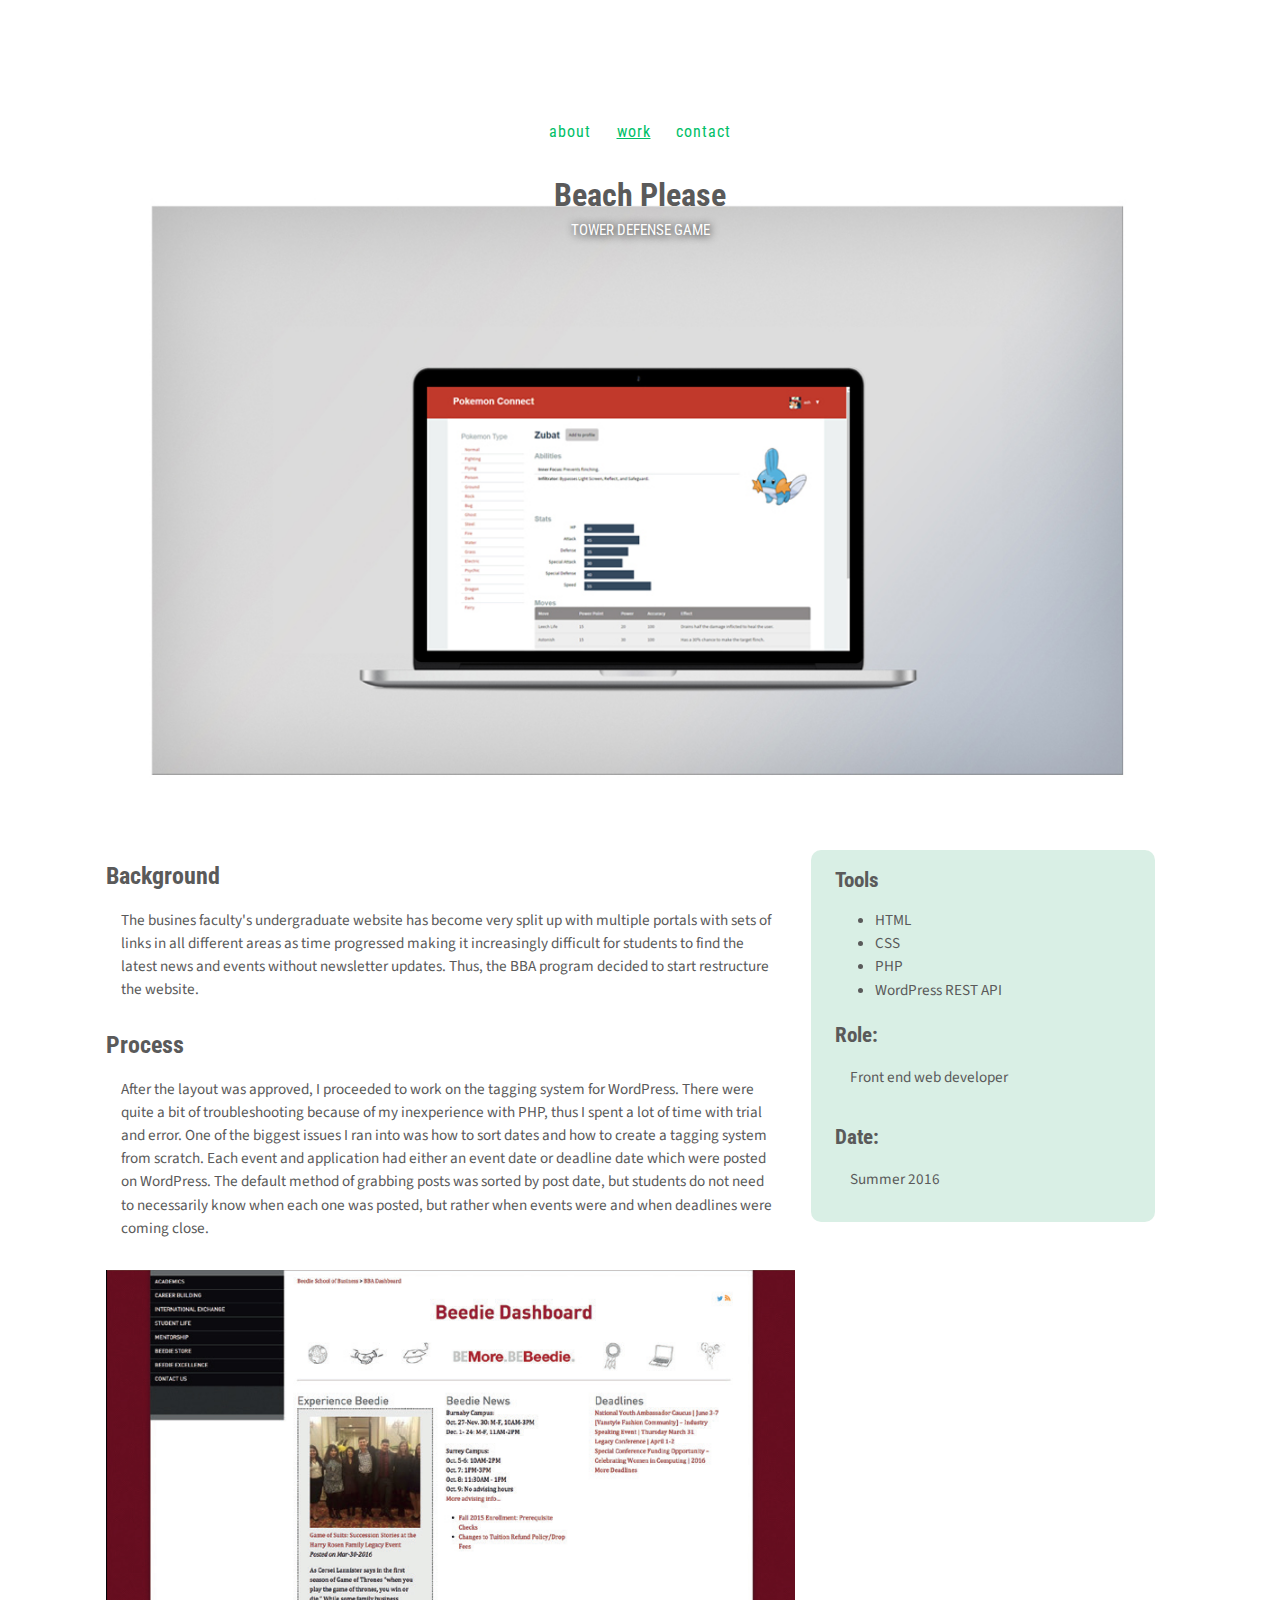
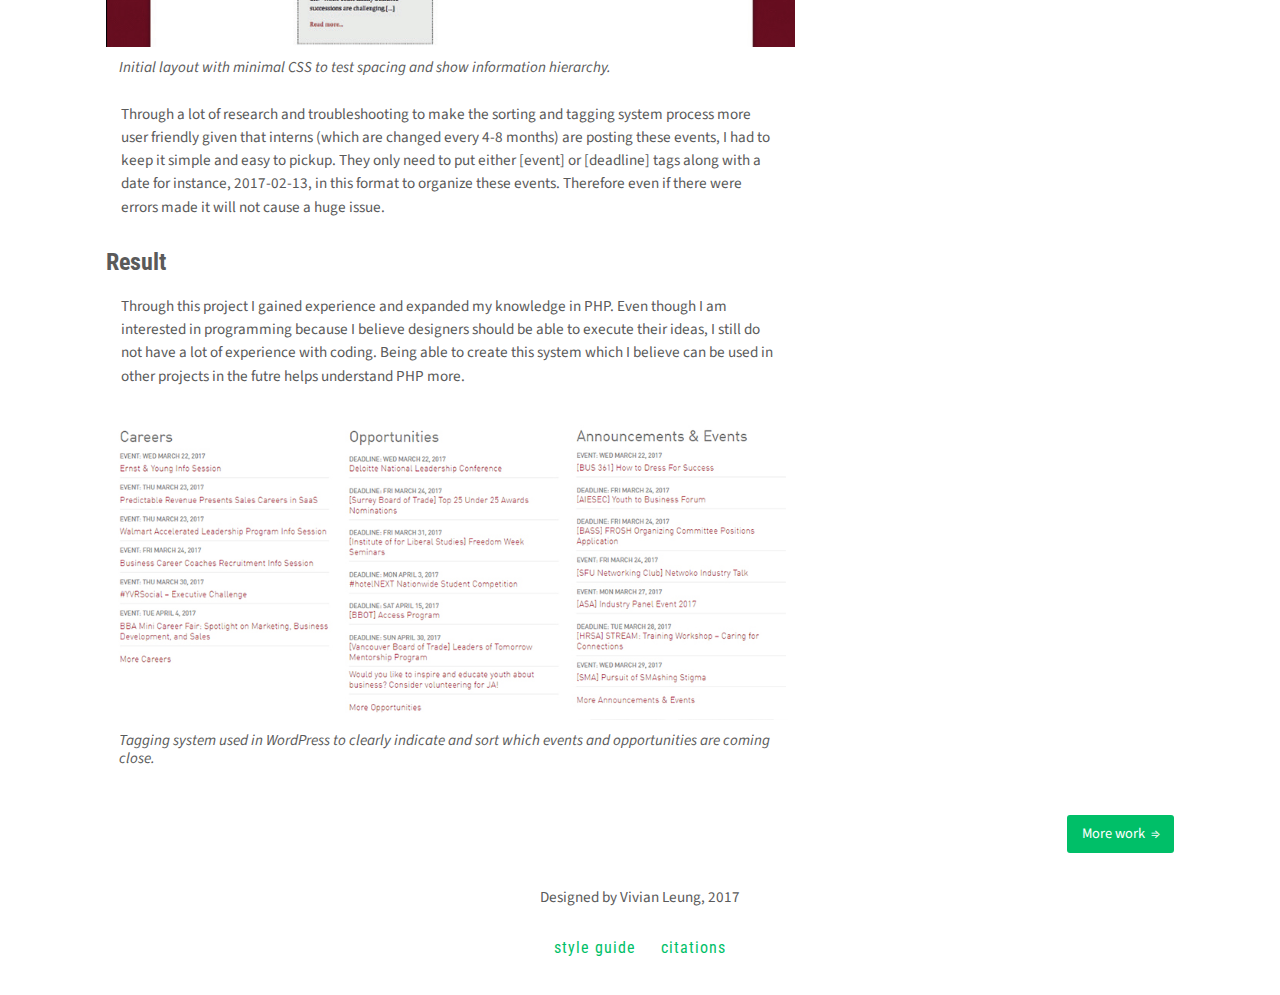
==== working_copy/beach-please.html @ 40e6fee7 "More mobile friendly, changed layout for work pages" ====
<!DOCTYPE HTML>
<html lang="en">
	<head>
		<title>Beach Please: Vivian Leung Portfolio</title>
		<meta charset="utf-8">
		<meta name="viewport" content="width=device-width, initial-scale=1.0">
		<!-- CSS Sheet -->
		<link rel="stylesheet" type="text/css" href="css/normalize.css">
		<link rel="stylesheet" type="text/css" href="css/main.css">
		<!-- Google Fonts -->
		<link href="https://fonts.googleapis.com/css?family=Roboto+Condensed:400,700|Source+Sans+Pro:400,600" rel="stylesheet">
		<!-- jQuery library -->
		<script src="https://ajax.googleapis.com/ajax/libs/jquery/3.2.0/jquery.min.js"></script>
	</head>
	<body>
		<div class="parallax" id="pokemon-project">
			<div class="header">
				<a href="index.html" id="logo"><div class="svg-container logo">
					<svg version="1.1" xmlns="http://www.w3.org/2000/svg" xmlns:xlink="http://www.w3.org/1999/xlink" x="0px" y="0px" viewBox="0 0 94 117" enable-background="new 0 0 94 117" xml:space="preserve">
						<g id="Layer_1">
							<g>
								<defs>
									<rect id="SVGID_1_" width="94" height="117"/>
								</defs>
								<clipPath id="SVGID_2_">
									<use xlink:href="#SVGID_1_"  overflow="visible"/>
								</clipPath>
								<g clip-path="url(#SVGID_2_)">
									<polyline fill="none" stroke="#FFFFFF" stroke-width="14" stroke-linecap="square" stroke-miterlimit="10" points="6.098,5.016 
										6.098,112.35 89.664,112.35 			"/>
									<path fill="none" stroke="#FFFFFF" stroke-linecap="square" stroke-linejoin="round" stroke-miterlimit="10" d="M11.591,5.016"/>
									<polyline fill="none" stroke="#FFFFFF" stroke-width="14" stroke-linecap="square" stroke-miterlimit="10" points="32.983,-18 
										32.983,95.699 111.031,-18 			"/>
								</g>
							</g>
						</g>
						<g id="Layer_2" display="none">
								<circle display="inline" fill="none" stroke="#FFFFFF" stroke-linecap="round" stroke-linejoin="round" stroke-miterlimit="10" cx="6.097" cy="118.656" r="120.061"/>
						</g>
					</svg>
				</div></a>
				<nav class="nav-bar">
					<a href="index.html#about">about</a>
					<a href="index.html#work" class="current">work</a>
					<a href="index.html#contact">contact</a>
				</nav>
				<h1>Beach Please</h1>
				<h4 class="subtitle">Tower defense game</h4>
			</div>
		</div>
		<div class="body-container">
			<div class="grid-row work">
				<div class="grid-col-2of3 work-info">
					<h2>Background</h2>
					<p>The busines faculty's undergraduate website has become very split up with multiple portals with sets of links in all different areas as time progressed making it increasingly difficult for students to find the latest news and events without newsletter updates. Thus, the BBA program decided to start restructure the website.</p>
					<h2>Process</h2>
					<p>After the layout was approved, I proceeded to work on the tagging system for WordPress. There were quite a bit of troubleshooting because of my inexperience with PHP, thus I spent a lot of time with trial and error. One of the biggest issues I ran into was how to sort dates and how to create a tagging system from scratch. Each event and application had either an event date or deadline date which were posted on WordPress. The default method of grabbing posts was sorted by post date, but students do not need to necessarily know when each one was posted, but rather when events were and when deadlines were coming close.</p>
					<figure>
						<img src="img/beedie-dashboard-2.jpg" alt="Initial layout to test spacing">
						<figcaption>Initial layout with minimal CSS to test spacing and show information hierarchy.</figcaption>
					</figure>
					<p>Through a lot of research and troubleshooting to make the sorting and tagging system process more user friendly given that interns (which are changed every 4-8 months) are posting these events, I had to keep it simple and easy to pickup. They only need to put either [event] or [deadline] tags along with a date for instance, 2017-02-13, in this format to organize these events. Therefore even if there were errors made it will not cause a huge issue.</p>
					<h2>Result</h2>
					<p>Through this project I gained experience and expanded my knowledge in PHP. Even though I am interested in programming because I believe designers should be able to execute their ideas, I still do not have a lot of experience with coding. Being able to create this system which I believe can be used in other projects in the futre helps understand PHP more.</p>
					<figure>
						<img src="img/beedie-dashboard-3.jpg" alt="Date sorting clearly labelled">
						<figcaption>Tagging system used in WordPress to clearly indicate and sort which events and opportunities are coming close.</figcaption>
					</figure>
				</div>
				<div class="grid-col-1of3 work-details">
					<h3>Tools</h3>
					<ul>
						<li>HTML</li>
						<li>CSS</li>
						<li>PHP</li>
						<li>WordPress REST API</li>
					</ul>
					<h3>Role:</h3>
					<p>Front end web developer</p>
					<h3>Date:</h3>
					<p>Summer 2016</p>
				</div>
			</div>
			<div>
				<a href="index.html#work" class="button">More work &nbsp;&rArr;</a>
			</div>
		</div>
		<footer class="front-page">
			<p>Designed by Vivian Leung, 2017</p>
			<nav class="nav-bar">
				<a href="style-guide.html" target="_blank">style guide</a>
				<a href="citations.html" target="_blank">citations</a>
			</nav>
		</footer>
	</body>
</html>
---- working_copy/css/main.css ----
body,
html {
    height: 100%
}

h2,
h3 {
    margin-top: .8rem
}

a,
img {
    -webkit-transition: .5s ease
}

.grid-row:after,
nav.nav-bar a:after {
    content: ''
}

*,
:after,
:before {
    box-sizing: border-box
}

html {
    min-height: 100%
}

body {
    font-family: 'Source Sans Pro', sans-serif;
    color: #5A5A5A;
    margin: 0;
    padding: 0;
    background: #FFF
}

.body-container {
    position: relative;
    max-width: 1100px;
    display: block;
    margin-left: auto;
    margin-right: auto;
    margin-bottom: 2rem;
    padding: 0 1em
}

code,
nav.nav-bar a {
    display: inline-block
}

.who {
    position: absolute;
    left: 0;
    right: 0;
    top: 30%;
    margin: auto;
}

.who h1 {
    font-size: 3em;
    text-shadow: 1px 1px 10px #000
}

.who h4 {
    font-size: 1.3em;
    text-shadow: 1px 1px 8px #000
}

.front-page {
    padding: 1.5em;
    min-height: initial;
    position: initial;
    bottom: initial
}

.about {
	text-align: center;
}

h1,
h2,
h3,
h4 {
    font-family: 'Roboto Condensed', sans-serif;
    margin-bottom: 0;
    color: #5A5A5A
}

.grid-col-1of5 h2 {
    text-align: right
}

[class^="grid-col"].work-details {
    padding: 0 1.5em;
    background: rgba(0, 148, 81, 0.15);
    border-radius: 10px;
}

.work-details h3 {
    padding-top: 0.3em;
}

.work-details ul li {
    list-style-type: disc;
}

.contact-details {
    text-align: center;
}

.header,
footer {
    text-align: center;
}

h3 {
    font-size: 20.8px;
    font-size: 1.3rem
}

h4 {
    margin-top: .5rem;
    text-transform: uppercase;
    color: #BABABA;
    font-size: 15.2px;
    font-size: .95rem;
    font-weight: 400
}

h4.subtitle {
    color: #FFF
}

h4.subtitle.front-page {
    text-transform: none;
    letter-spacing: 1px;
    padding: 0
}

hr {
    width: 75%;
    margin: 4em auto 2em
}

code {
    font-family: monospace;
    font-size: 1.1em;
    padding: .8em;
    background: #D6D6D6;
    width: 100%
}

figure {
    margin: 0
}

figcaption {
    font-size: 15.2px;
    font-size: .95rem;
    padding: .5rem .8rem;
    font-style: italic
}

a {
    color: #00BF68;
    text-decoration: none;
    transition: .5s ease
}

a:focus,
a:hover {
    color: #3C6D55
}

nav.nav-bar a {
    font-family: 'Roboto Condensed', sans-serif;
    font-weight: 400;
    margin: .7rem;
    letter-spacing: 1px;
    font-size: 16px;
    font-size: 1rem
}

nav.nav-bar a:after {
    display: block;
    height: 1px;
    width: 0;
    background: 0 0;
    -webkit-transition: width .5s ease, background-color .5s ease;
    transition: width .5s ease, background-color .5s ease
}

footer,
img {
    width: 100%
}

nav.nav-bar a:focus:after,
nav.nav-bar a:hover:after {
    width: 100%;
    background: #3C6D55
}

.current {
    text-decoration: underline
}

footer {
    padding: .5rem;
    position: absolute;
    bottom: 0
}

a,
li,
p {
    font-size: 15.2px;
    font-size: .95rem;
    line-height: 23.2px;
    line-height: 1.45rem
}

ul li {
    list-style-type: none
}

img {
    transition: .5s ease
}

img.logo {
    width: initial
}

a img:focus,
a img:hover {
    opacity: .7;
    -ms-filter: "progid:DXImageTransform.Microsoft.Alpha(Opacity=70)"
}

.header {
    max-width: 1200px;
    display: block;
    margin-right: auto;
    margin-left: auto;
    padding-top: 2em
}

.header p {
    margin: 0;
    font-weight: 600
}

.header.front-page h1,
.header.front-page p {
    color: #FFF
}

.button {
    padding: .5em 1em;
    background: #00BF68;
    color: #FFF;
    display: inline-block;
    border-radius: 3px;
    -webkit-transition: .5s ease;
    transition: .5s ease;
    border: none;
    font-size: 14.4px;
    font-size: .9rem;
    float: right
}

.button:focus,
.button:hover {
    background: #2B905F;
    cursor: pointer;
    color: #FFF
}

.style-guide-render {
    padding: 0 1em;
    background: #f1f1f1
}

.style-guide-render.color {
    padding: 2em;
    color: #FFF
}

.style-guide-render.color p {
    text-align: center;
    margin-top: 0;
    margin-bottom: 0;
    font-size: 16px;
    font-size: 1rem
}

a#logo,
img#portrait {
    margin: auto;
    display: block
}

.style-guide-render#dark-grey {
    background: #5A5A5A
}

.style-guide-render#light-grey {
    background: #BABABA
}

.style-guide-render#mint {
    background: #00BF68
}

.parallax {
    height: 90%;
    background-attachment: fixed;
    background-position: center;
    background-repeat: no-repeat;
    background-size: cover;
    min-height: 545px;
    -webkit-transition: .33s ease-in-out;
    transition: .33s ease-in-out
}

.parallax#front-page {
    background-image: url(../img/Header-img.jpg)
}

.parallax#pokemon-project {
    background-image: url(../img/test-project-1.jpg)
}

.parallax#beedie-dashboard {
    background-image: url(../img/beedie-dashboard-1.jpg)
}

.svg-container {
    overflow-x: auto;
    overflow-y: hidden
}

.svg-container object {
    width: 100%;
}

.svg-container.logo svg {
    height: 70px
}

img#portrait {
    width: 50%
}

a#logo {
    width: 56px
}

.grid-row {
    padding: 0 0 1rem;
    display: flex;
    align-items: flex-start;
}

.grid-row.work {
    padding: 2.5rem 0
}

.grid-col-1of2 {
    width: 47.8%;
    margin-right: 1em
}

.grid-col-1of3 {
    width: 32.25%;
    margin-right: 1em
}

.grid-col-2of3 {
    width: 64.5%;
    margin-right: 1em; 
}

.grid-col-1of5 {
    width: 19.5%;
    margin-right: 1em
}

.grid-col-4of5 {
    width: 79%;
    margin-right: 1em
}

.grid-col-1of2:first-child,
.grid-col-1of3:first-child,
.grid-col-2of3:first-child,
.grid-col-1of5:first-child {
    margin-left: 0
}

.grid-col-1of2:last-child,
.grid-col-1of3:last-child,
.grid-col-4of5:last-child {
    margin-right: 0
}

[class^=grid-col-] {
    float: left;
    padding: 0
}

[class^=grid-col-] p {
    margin-top: .2em;
    padding: 1em;
}


.grid-row:after {
    display: block;
    clear: both
}

@media (max-width:70em) {
    .grid-col-1of3 {
        width: 31.5%
    }
    .grid-col-2of3 {
        width: 63%;
    }
    .grid-col-1of2 {
        width: 45.8%;
        margin-right: 1em
    }
    .grid-col-1of5 {
        width: 19%;
        margin-right: 1em
    }
    .grid-col-4of5 {
        width: 78%;
        margin-right: 1em
    }
    .grid-row img#portrait {
        width: 70%
    }
}

@media (max-width:45em) {
    .body-container {
        margin-bottom: 0;
    }
    .grid-row img#portrait,
    a.button {
        width: 100%
    }
    .grid-row .grid-col-1of5 h2,
    a.button {
        text-align: center
    }
    a.button {
        display: block;
        margin: auto;
        width: 90%;
        float: none;
    }
    .grid-col-1of2,
    .grid-col-1of3,
    .grid-col-2of3,
    .grid-col-1of5,
    .grid-col-4of5 {
        width: 100%;
        margin-left: 0;
        margin-right: 0;
        margin-bottom: .7em
    }
    div.parallax {
        height: 80%;
        min-height: initial
    }
    .grid-row.work h2 {
        text-align: center;
    }
    .grid-row {
        flex-direction: column;
    }
    .work-details {
        order: 1;
    }
    .work-info {
        order: 2;
    }
}

@media screen and (max-height:50em) {
    div.parallax#front-page {
        background-image: url(../img/Header-img-1.jpg)
    }
    /*div.parallax#pokemon-project {
        background-image: url(../img/pokemon-project-header-2.jpg)
    }*/

    .parallax#pokemon-project {
        background-image: url(../img/test-project-1-narrow.jpg)
    }
    div.parallax#beedie-dashboard {
        background-image: url(../img/beedie-dashboard-header-2.jpg)
    }
    .parallax .header h4 {
        text-shadow: 1px 1px 8px #000
    }
    .svg-container object {
        width: 850px;
    }

    .who h1 {
        font-size: 2em;
        text-shadow: 1px 1px 10px #000
    }

    .who h4 {
        font-size: 1.1em;
        text-shadow: 1px 1px 8px #000
    }
}

@media screen and (min-height:37em) and (min-width: 55em) and (max-height: 60em) {
    div.parallax#front-page {
        background-image: url(../img/Header-img-1.jpg)
    }
    /*div.parallax#pokemon-project {
        background-image: url(../img/pokemon-project-header-2.jpg)
    }*/

    .parallax#pokemon-project {
        background-image: url(../img/test-project-1-wide.jpg)
    }
    div.parallax#beedie-dashboard {
        background-image: url(../img/beedie-dashboard-header-2.jpg)
    }
    .parallax .header h4 {
        text-shadow: 1px 1px 8px #000
    }

    .svg-container object {
        width: 850px;
    }
}

@media (orientation: landscape) {
    .who {
        top: 39%;
    }
}
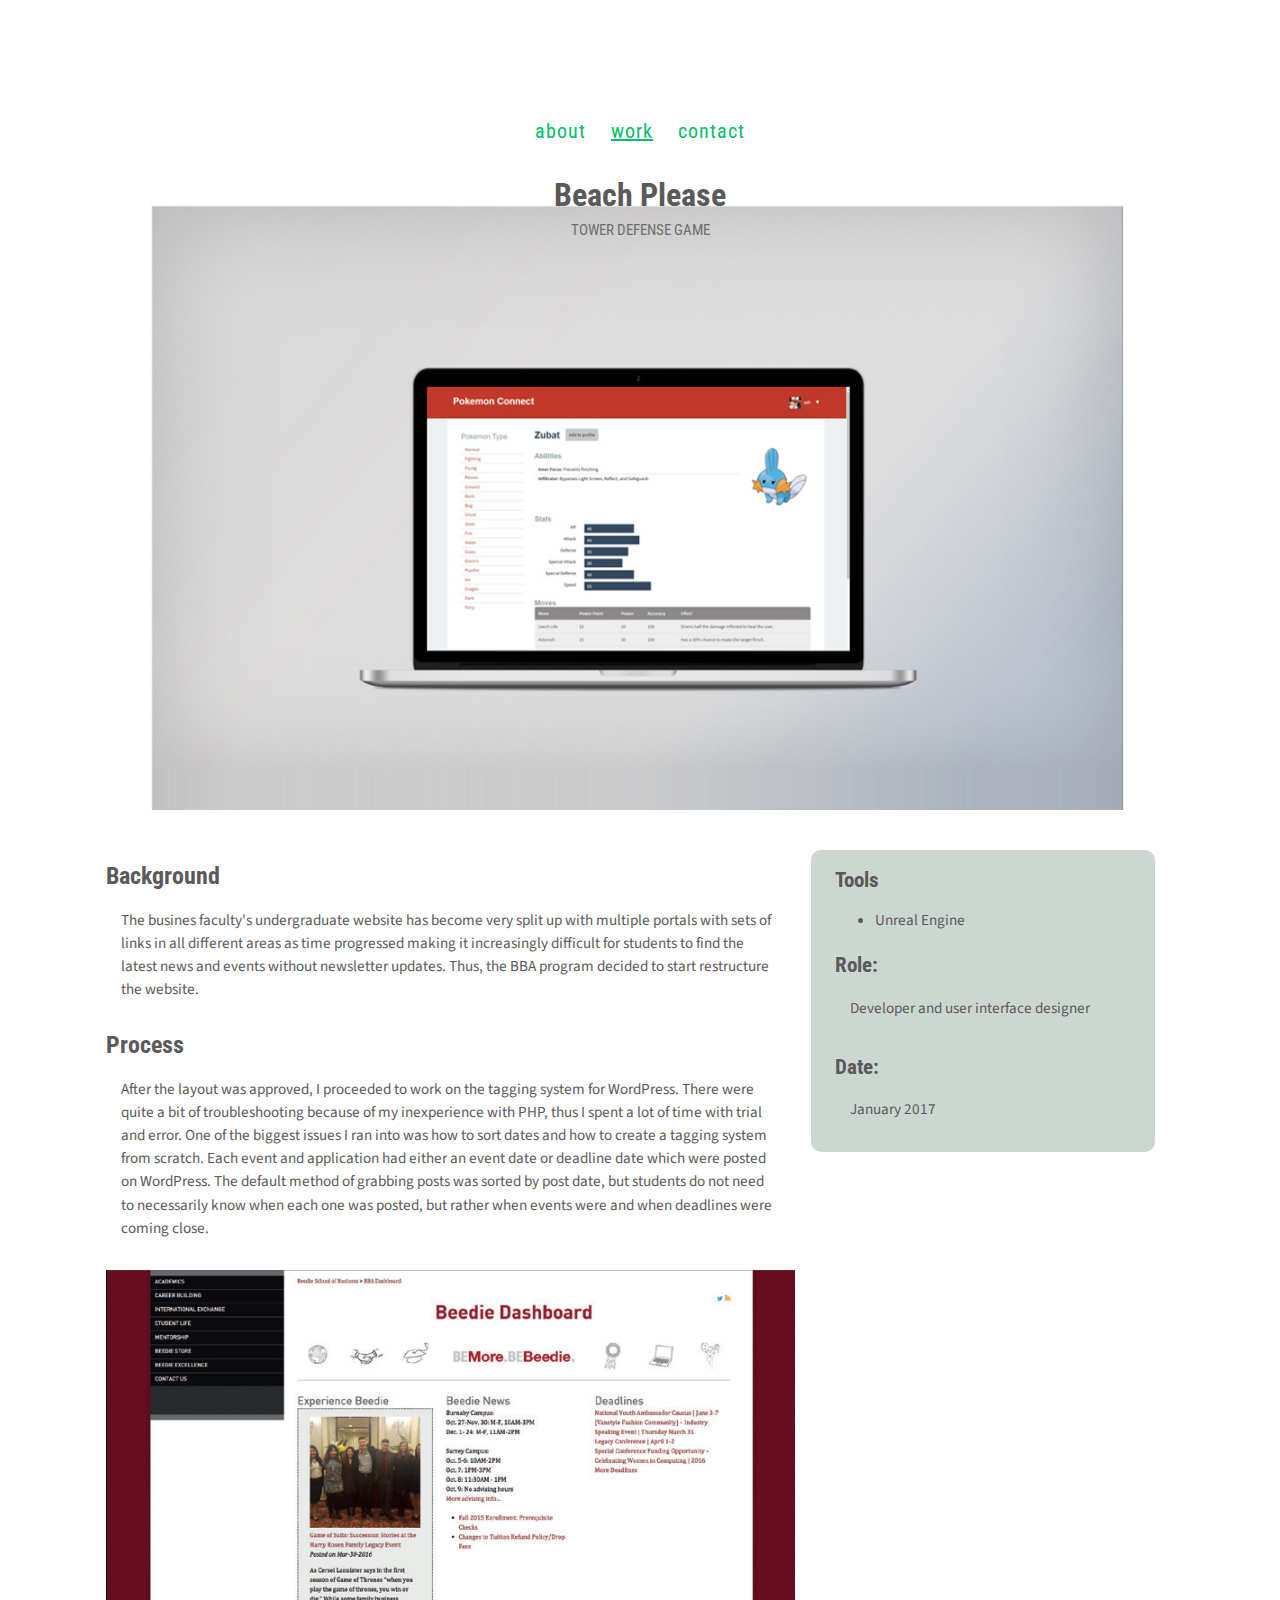
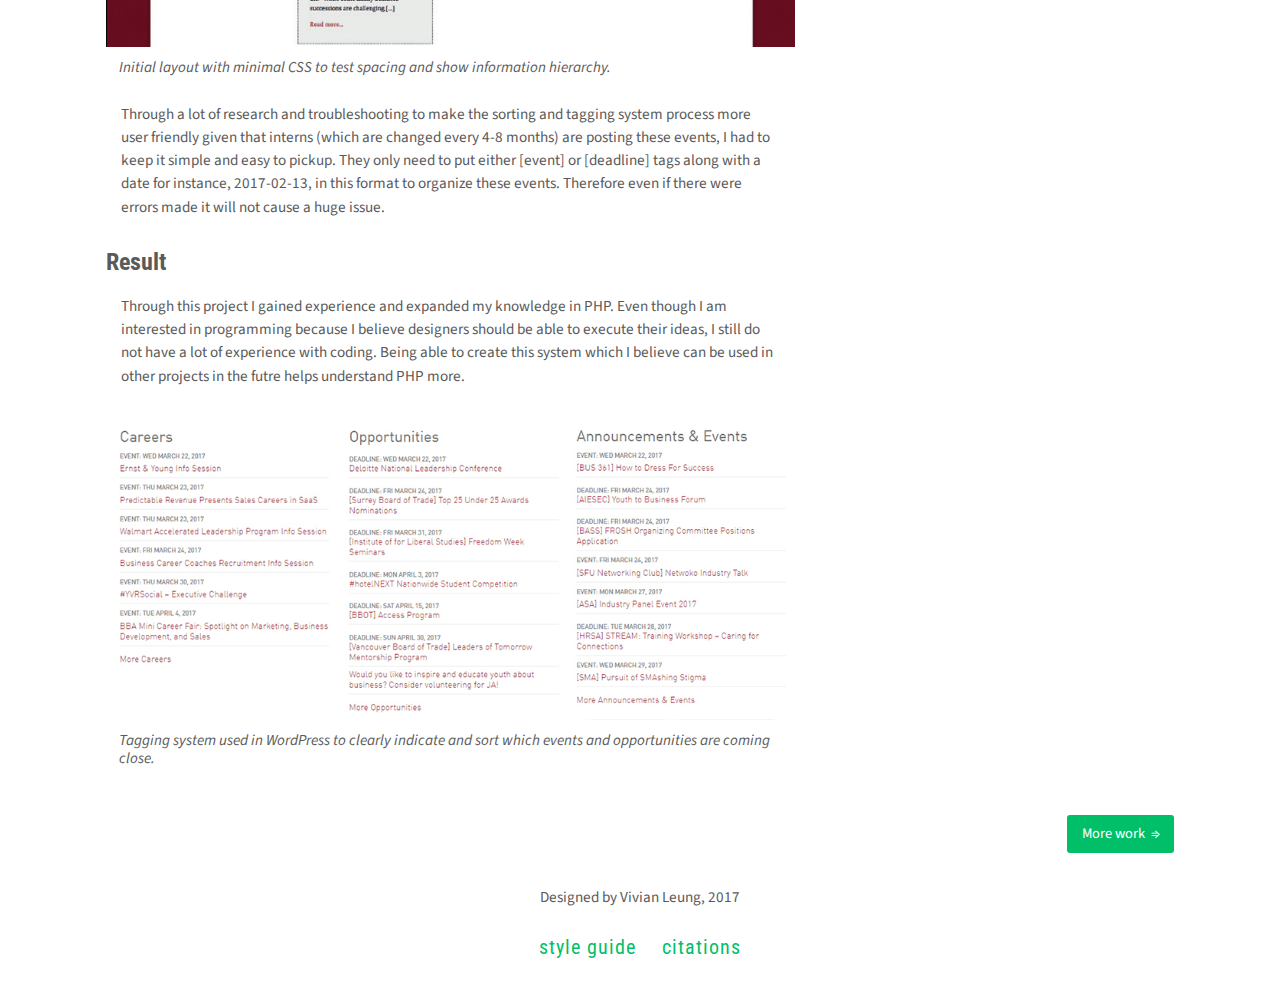
==== commit 13978130: "Replaced filelr project with actual content. Updated all images to be mroe mobile friendly." ====
--- a/working_copy/beach-please.html
+++ b/working_copy/beach-please.html
@@ -70,15 +70,12 @@
 				<div class="grid-col-1of3 work-details">
 					<h3>Tools</h3>
 					<ul>
-						<li>HTML</li>
-						<li>CSS</li>
-						<li>PHP</li>
-						<li>WordPress REST API</li>
+						<li>Unreal Engine</li>
 					</ul>
 					<h3>Role:</h3>
-					<p>Front end web developer</p>
+					<p>Developer and user interface designer</p>
 					<h3>Date:</h3>
-					<p>Summer 2016</p>
+					<p>January 2017</p>
 				</div>
 			</div>
 			<div>
--- a/working_copy/css/main.css
+++ b/working_copy/css/main.css
@@ -95,7 +95,7 @@
 
 [class^="grid-col"].work-details {
     padding: 0 1.5em;
-    background: rgba(0, 148, 81, 0.15);
+    background: rgba(0, 56, 30, 0.2);
     border-radius: 10px;
 }
 
@@ -131,10 +131,11 @@
 }
 
 h4.subtitle {
-    color: #FFF
+    color: #6E6E6E
 }
 
 h4.subtitle.front-page {
+    color: #FFF;
     text-transform: none;
     letter-spacing: 1px;
     padding: 0
@@ -180,8 +181,7 @@
     font-weight: 400;
     margin: .7rem;
     letter-spacing: 1px;
-    font-size: 16px;
-    font-size: 1rem
+    font-size: 1.25rem
 }
 
 nav.nav-bar a:after {
@@ -257,6 +257,14 @@
 .header.front-page h1,
 .header.front-page p {
     color: #FFF
+}
+
+h1#who-intro {
+    display: inline-block;
+}
+
+h1#who-change-text {
+    display: inline-block;
 }
 
 .button {
@@ -339,6 +347,10 @@
     background-image: url(../img/beedie-dashboard-1.jpg)
 }
 
+.parallax#discovered {
+    background-image: url(../img/discovered-project-1.jpg)
+}
+
 .svg-container {
     overflow-x: auto;
     overflow-y: hidden
@@ -503,13 +515,13 @@
     }*/
 
     .parallax#pokemon-project {
-        background-image: url(../img/test-project-1-narrow.jpg)
-    }
-    div.parallax#beedie-dashboard {
-        background-image: url(../img/beedie-dashboard-header-2.jpg)
-    }
-    .parallax .header h4 {
-        text-shadow: 1px 1px 8px #000
+        background-image: url(../img/pokemon-project-narrow.jpg)
+    }
+    .parallax#beedie-dashboard {
+        background-image: url(../img/beedie-dashboard-narrow.jpg)
+    }
+    .parallax#discovered {
+        background-image: url(../img/discovered-project-narrow.jpg)
     }
     .svg-container object {
         width: 850px;
@@ -520,7 +532,7 @@
         text-shadow: 1px 1px 10px #000
     }
 
-    .who h4 {
+    .who h4.subtitle.front-page {
         font-size: 1.1em;
         text-shadow: 1px 1px 8px #000
     }
@@ -530,20 +542,15 @@
     div.parallax#front-page {
         background-image: url(../img/Header-img-1.jpg)
     }
-    /*div.parallax#pokemon-project {
-        background-image: url(../img/pokemon-project-header-2.jpg)
-    }*/
-
     .parallax#pokemon-project {
-        background-image: url(../img/test-project-1-wide.jpg)
-    }
-    div.parallax#beedie-dashboard {
-        background-image: url(../img/beedie-dashboard-header-2.jpg)
-    }
-    .parallax .header h4 {
-        text-shadow: 1px 1px 8px #000
-    }
-
+        background-image: url(../img/pokemon-project-wide.jpg)
+    }
+    .parallax#beedie-dashboard {
+        background-image: url(../img/beedie-dashboard-wide.jpg)
+    }
+    .parallax#discovered {
+        background-image: url(../img/discovered-project-wide.jpg)
+    }
     .svg-container object {
         width: 850px;
     }
